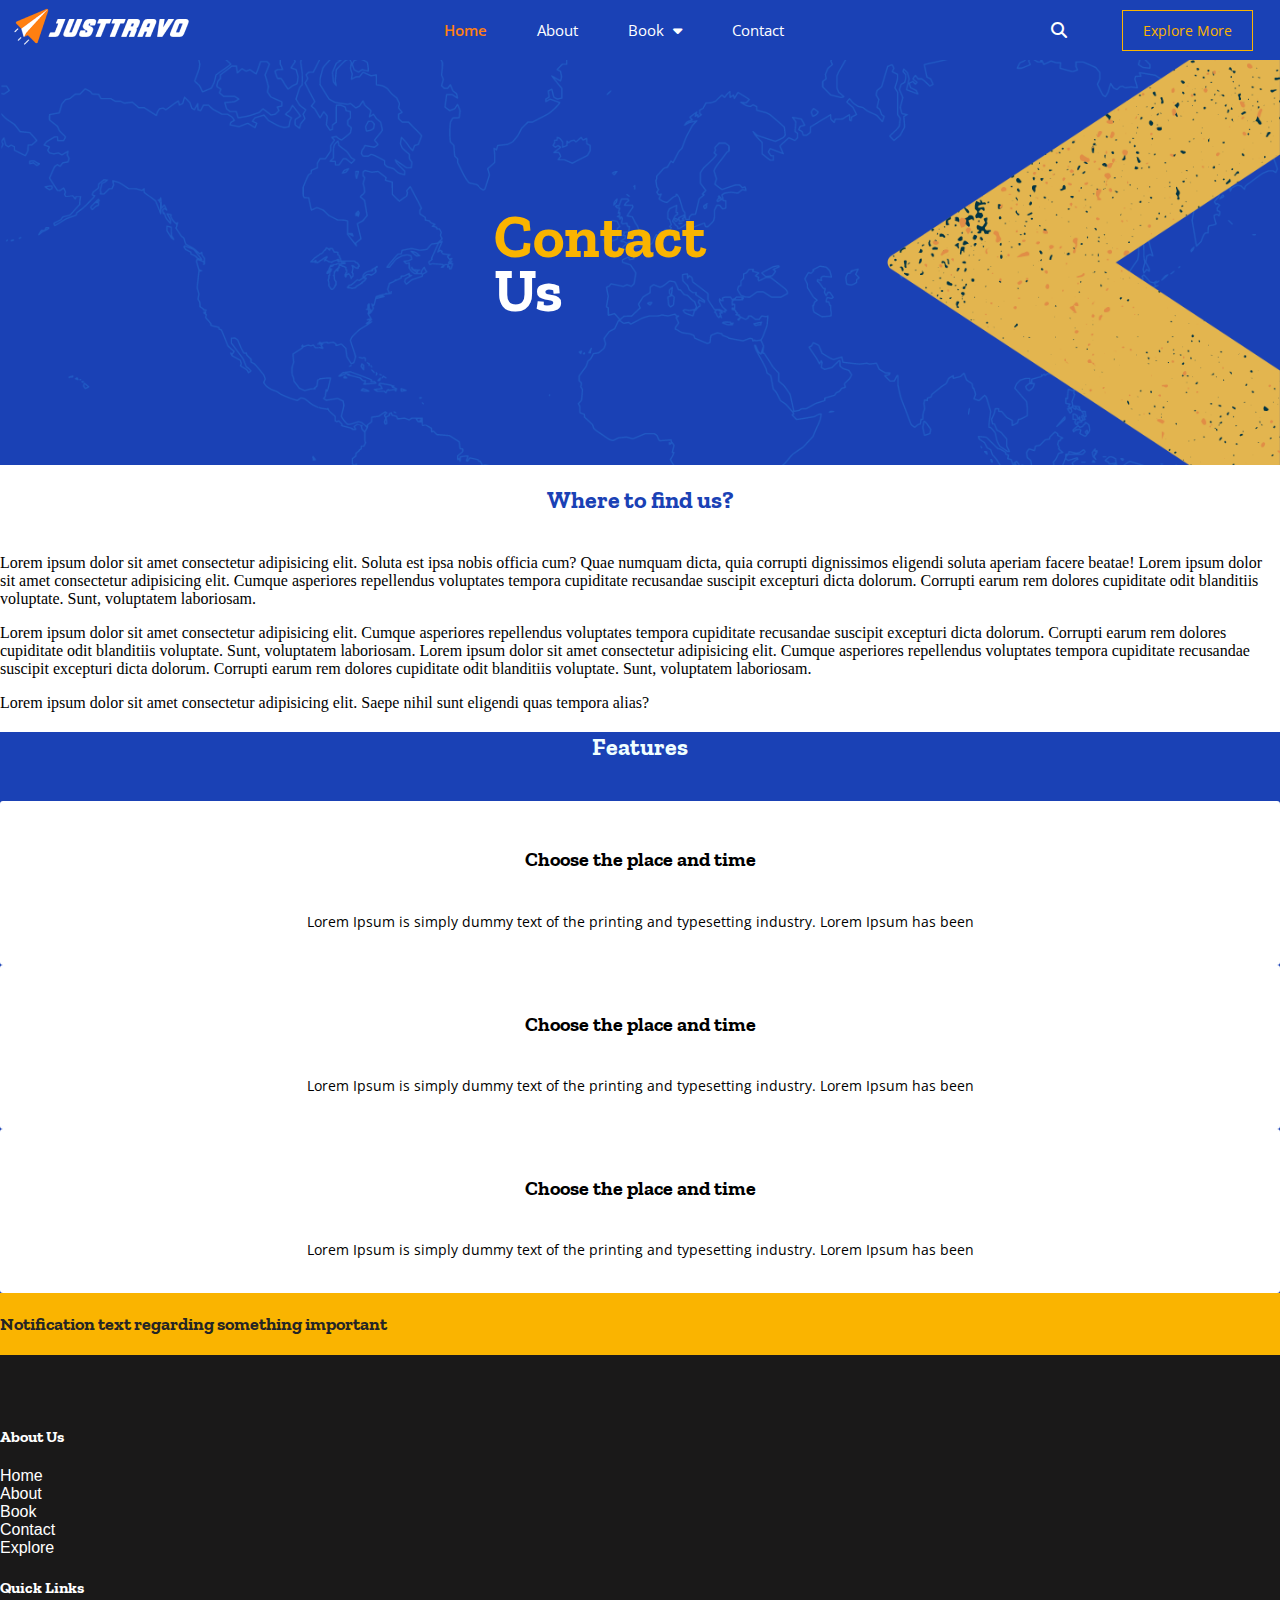
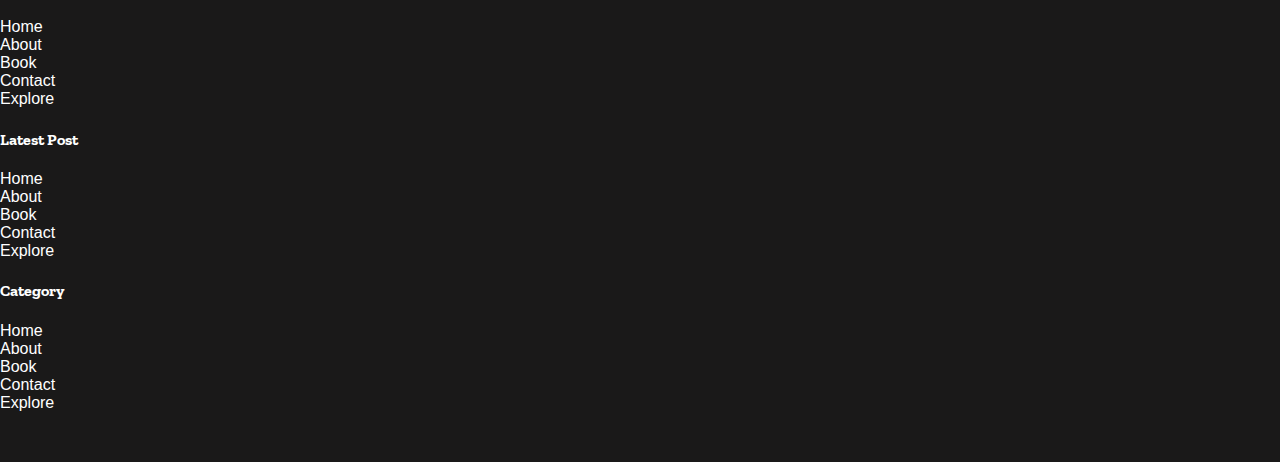
==== contact-us.html @ f2d3132c "new pages added" ====
<!DOCTYPE html>
<html lang="en">
    <head>
        <meta charset="UTF-8" />
        <meta http-equiv="X-UA-Compatible" content="IE=edge" />
        <meta name="viewport" content="width=device-width, initial-scale=1.0" />
        <title>Contact | Justtravo</title>
        <link
            rel="stylesheet"
            href="https://cdn.jsdelivr.net/npm/bootstrap@5.2.3/dist/css/bootstrap.min.css"
            integrity="sha384-rbsA2VBKQhggwzxH7pPCaAqO46MgnOM80zW1RWuH61DGLwZJEdK2Kadq2F9CUG65"
            crossorigin="anonymous"
            />
        <link
            rel="stylesheet"
            href="https://cdnjs.cloudflare.com/ajax/libs/font-awesome/6.2.1/css/all.min.css"
            />
        <link rel="preconnect" href="https://fonts.googleapis.com" />
        <link rel="preconnect" href="https://fonts.gstatic.com" crossorigin />
        <link
            href="https://fonts.googleapis.com/css2?family=Open+Sans:wght@300;400;500;600;700;800&display=swap"
            rel="stylesheet"
            />
        <link rel="preconnect" href="https://fonts.googleapis.com" />
        <link rel="preconnect" href="https://fonts.gstatic.com" crossorigin />
        <link
            href="https://fonts.googleapis.com/css2?family=Zilla+Slab:wght@300;400;500;700&display=swap"
            rel="stylesheet"
            />
        <link
            rel="stylesheet"
            href="https://cdnjs.cloudflare.com/ajax/libs/OwlCarousel2/2.3.4/assets/owl.carousel.min.css"
            />
        <link
            rel="stylesheet"
            href="https://cdnjs.cloudflare.com/ajax/libs/OwlCarousel2/2.3.4/assets/owl.theme.default.min.css"
            />
        <link rel="stylesheet" href="css/style.css" />
        <style>
        .wrapper-about{
            background: url(../images/bg1.png);
            background-position: center;
            background-repeat: no-repeat;
            background-size: cover;
            height: 45vh;
            width: 100%;
            display: flex;
            align-items: center;
            justify-content: center;
            flex-direction: column;
        }
        .ab-styled{
            text-align: center;
            color: black;
        }
        .ab-features{
            background-color: #1a41b5;
        }
        .theme_common_box_two-about{
            border-radius: 3px;
            overflow: hidden;
            transition: var(--transition);
        }
    </style>
    </head>
    <body>
        <!-- Header -->
        <nav id="NavBar">
            <div class="container">
                <div class="header">
                    <div class="logo">
                        <a href="index.html"><img src="images/logo.png"
                                alt="logo" /> </a>
                    </div>
                    <div class="links">
                        <ul>
                            <li>
                                <a href="index.html" class="active">Home</a>
                            </li>
                            <li>
                                <a href="about.html">About</a>
                            </li>
                            <li class="alignDropdown">
                                <a class="hoverDropdown">Book <i class="fa-solid
                                        fa-caret-down"></i>
                                </a>
                                <ul class="dropDown">
                                    <li><a href="category/airlines.html">Airlines</a></li>
                                    <li><a href="category/hotels.html">Hotels</a></li>
                                    <li><a href="category/car-rental.html">Car
                                            Rentals</a></li>
                                    <li><a href="category/destinations.html">Destinations</a></li>
                                    <li><a
                                            href="category/travel-insuarance.html">Travel
                                            Insurance</a></li>
                                </ul>
                            </li>
                            <li>
                                <a href="contact-us.html">Contact</a>
                            </li>
                        </ul>
                    </div>
                    <div class="rightLinks">
                        <div class="icon">
                            <a href="#"><i class="fa-solid fa-magnifying-glass"></i></a>
                        </div>
                        <div class="button">
                            <a href="#">Explore More</a>
                        </div>
                    </div>
                </div>
            </div>
        </nav>

        <!-- About -->
        <section class="wrapper-about">
            <div class="container">
                <div class="wrapperContent">
                    <div class="wrapperHeading text-center bg-">
                        <h1><span>Contact </span>Us</h1>
                    </div>
                </div>
            </div>
        </section>

        <!-- Other section -->
        <section class="p-5">
            <div class="container">
                <div class="col-lg-12 col-md-12 col-sm-12 col-12">
                  <div class="section_heading_center">
                    <h2 class="ab-styled" style="color: #1a41b5;">Where to find us?</h2>
                  </div>
                </div>
                <p>Lorem ipsum dolor sit amet consectetur adipisicing elit.
                    Soluta est ipsa nobis officia cum? Quae numquam dicta, quia
                    corrupti dignissimos eligendi soluta aperiam facere beatae! Lorem ipsum dolor sit amet consectetur adipisicing elit.
                    Cumque asperiores repellendus voluptates tempora cupiditate
                    recusandae suscipit excepturi dicta dolorum. Corrupti earum
                    rem dolores cupiditate odit blanditiis voluptate. Sunt,
                    voluptatem laboriosam.</p>
                <p>Lorem ipsum dolor sit amet consectetur adipisicing elit.
                    Cumque asperiores repellendus voluptates tempora cupiditate
                    recusandae suscipit excepturi dicta dolorum. Corrupti earum
                    rem dolores cupiditate odit blanditiis voluptate. Sunt,
                    voluptatem laboriosam. Lorem ipsum dolor sit amet consectetur adipisicing elit.
                    Cumque asperiores repellendus voluptates tempora cupiditate
                    recusandae suscipit excepturi dicta dolorum. Corrupti earum
                    rem dolores cupiditate odit blanditiis voluptate. Sunt,
                    voluptatem laboriosam.</p>
                <p>Lorem ipsum dolor sit amet consectetur adipisicing elit.
                    Saepe nihil sunt eligendi quas tempora alias?</p>
            </div>
        </section>

        <!-- Features -->
        <section class="flightDeals ab-features p-5">
            <div class="container">
              <div class="row">
                <div class="col-lg-12 col-md-12 col-sm-12 col-12">
                  <div class="section_heading_center">
                    <h2 class="ab-styled" style="color: azure;">Features</h2>
                  </div>
                </div>
              </div>
              <div class="row">
                <div class="col-lg-4 col-md-6 col-sm-6 col-12 p-2 ">
                  <div class="theme_common_box_two-about img_hover">
                    <div class="theme_two_box_content">
                      <h4>Choose the place and time</h4>
                      <p>
                        Lorem Ipsum is simply dummy text of the printing and
                        typesetting industry. Lorem Ipsum has been
                      </p>
                    </div>
                  </div>
                </div>
                <div class="col-lg-4 col-md-6 col-sm-6 col-12 p-2 ">
                  <div class="theme_common_box_two-about img_hover">
                    <div class="theme_two_box_content">
                      <h4>Choose the place and time</h4>
                      <p>
                        Lorem Ipsum is simply dummy text of the printing and
                        typesetting industry. Lorem Ipsum has been
                      </p>
                    </div>
                  </div>
                </div>
                <div class="col-lg-4 col-md-6 col-sm-6 col-12 p-2">
                  <div class="theme_common_box_two-about img_hover">
                    <div class="theme_two_box_content">
                      <h4>Choose the place and time</h4>
                      <p>
                        Lorem Ipsum is simply dummy text of the printing and
                        typesetting industry. Lorem Ipsum has been
                      </p>
                    </div>
                  </div>
                </div>
                </div>
            </div>
          </section>

        <section class='notifications'>
            <div class="container">
                <div class="notiText">
                    <h2>
                        Notification text regarding something important
                    </h2>
                </div>
            </div>
        </section>
        <footer class="footer">
            <div class="container">
                <div class="row">
                    <div class="col-lg-3 col-md-6 col-sm-6 col-12">
                        <h4> About Us</h4>
                        <div class="footerLinks">
                            <ul>
                                <li>
                                    <a href="#">Home</a>
                                </li>
                                <li>
                                    <a href="#">About</a>
                                </li>
                                <li>
                                    <a href="#">Book</a>
                                </li>
                                <li>
                                    <a href="#">Contact</a>
                                </li>
                                <li>
                                    <a href="#">Explore</a>
                                </li>
                            </ul>
                        </div>
                    </div>
                    <div class="col-lg-3 col-md-6 col-sm-6 col-12">
                        <h4> Quick Links</h4>
                        <div class="footerLinks">
                            <ul>
                                <li>
                                    <a href="#">Home</a>
                                </li>
                                <li>
                                    <a href="#">About</a>
                                </li>
                                <li>
                                    <a href="#">Book</a>
                                </li>
                                <li>
                                    <a href="#">Contact</a>
                                </li>
                                <li>
                                    <a href="#">Explore</a>
                                </li>
                            </ul>
                        </div>
                    </div>
                    <div class="col-lg-3 col-md-6 col-sm-6 col-12">
                        <h4> Latest Post</h4>
                        <div class="footerLinks">
                            <ul>
                                <li>
                                    <a href="#">Home</a>
                                </li>
                                <li>
                                    <a href="#">About</a>
                                </li>
                                <li>
                                    <a href="#">Book</a>
                                </li>
                                <li>
                                    <a href="#">Contact</a>
                                </li>
                                <li>
                                    <a href="#">Explore</a>
                                </li>
                            </ul>
                        </div>
                    </div>
                    <div class="col-lg-3 col-md-6 col-sm-6 col-12">
                        <h4> Category</h4>
                        <div class="footerLinks">
                            <ul>
                                <li>
                                    <a href="#">Home</a>
                                </li>
                                <li>
                                    <a href="#">About</a>
                                </li>
                                <li>
                                    <a href="#">Book</a>
                                </li>
                                <li>
                                    <a href="#">Contact</a>
                                </li>
                                <li>
                                    <a href="#">Explore</a>
                                </li>
                            </ul>
                        </div>
                    </div>
                </div>
            </div>
        </footer>
        <script
            src="https://cdnjs.cloudflare.com/ajax/libs/jquery/3.3.1/jquery.min.js"></script>
        <script
            src="https://cdnjs.cloudflare.com/ajax/libs/OwlCarousel2/2.3.4/owl.carousel.min.js"></script>
        <script src="js/main.js"></script>
        <script>
      $(function () {
        // Owl Carousel
        var owl = $(".owl-carousel");
        owl.owlCarousel({
          items: 3,
          margin: 10,
          dots: true,
          autoplay: true,
          loop: true,
          autoplay: 2000,
          responsiveClass: true,
          responsive: {
              0:{
                items: 2
              },
              480:{
                items: 2
              },
              769:{
                items: 3
              }
          }
            });
      });
    </script>
    </body>
</html>
---- css/style.css ----
body {
  box-sizing: border-box;
  margin: 0;
  padding: 0;
}
ul {
  margin: 0;
  padding: 0;
}
p {
  font-family: "" Open Sans ", sans-serif" !important;
}
h1,
h2,
h3,
h4,
h5,
h6 {
  font-family: "Zilla Slab", serif;
}
.active {
  color: #ff7f11 !important;
  font-weight: 600;
}
.header {
  display: flex;
  align-items: center;
  justify-content: space-between;
  width: 100%;
}
.links {
  display: flex;
}
.links ul {
  display: flex;
  padding: 0;
  align-items: center;
}
.links li {
  list-style: none;
  line-height: 60px;
  margin: 0 25px;
  font-size: 15px;
  cursor: pointer;
}
.links a {
  color: white;
  text-decoration: none;
}

.rightLinks {
  display: flex;
  justify-content: space-around;
  width: 20%;
}
.button a {
  text-decoration: none;
  color: #fab400;
  border: 1px solid #fab400;
  padding: 10px 20px;
  font-size: 14px;
}
.wrapper {
  background: url(../images/bg1.png);
  background-position: center;
  background-repeat: no-repeat;
  background-size: cover;
  height: 100vh;
  width: 100%;
  display: flex;
  align-items: center;
  justify-content: center;
  flex-direction: column;
}

nav {
  background: #1a41b5;
  font-family: "Open Sans", sans-serif;
}
a:hover {
  color: #ff7f11 !important;
  opacity: 1;
  transition: 0.4s all;
}
.icon a {
  color: white;
}
.button a:hover {
  opacity: 1;
  transition: 0.3s all;
  background-color: #ff7f11;
  color: white !important;
  border: 1px solid #ff7f11;
}
.wrapperContent {
  width: 60%;
}
.wrapperHeading h1 {
  font-family: "Zilla Slab", serif;
  color: white;
  font-size: 60px;
  line-height: 54px;
}
.wrapperPara p {
  font-size: 16px;
  color: white;
  font-family: "Open Sans", sans-serif;
  margin-top: 20px;
  line-height: 20px;
}
.features {
  background: white;
  background-size: cover;
  width: 100%;
  padding: 60px 0;
}
.links i {
  margin-left: 5px;
}
ul.dropDown {
  position: absolute;
  background: white;
  left: 50%;
  transform: translate(-50%, 0);
  border-radius: 10px;
  width: 200px;
  opacity: 0;
  visibility: hidden;
  padding: 9px 0;
  top: 120%;
  transition: 0.3s all;
  flex-direction: column;
  align-items: flex-start;
}
.dropDown::before {
  content: "";
  width: 0;
  height: 0;
  border-left: 10px solid transparent;
  border-right: 10px solid transparent;
  border-top: 10px solid #ffffff;
  position: absolute;
  top: -5%;
  left: 43%;
  transform: rotate(180deg);
}
.dropDown li {
  line-height: 19px;
  padding: 9px 31px !important;
  margin: 0 0;
  border-bottom: 1px solid #ebebeb;
  width: 100%;
}
.alignDropdown {
  position: relative;
}
.alignDropdown:hover .dropDown {
  opacity: 1;
  visibility: visible;
  top: 100%;
}
ul.dropDown a {
  color: black;
}
.cardRow {
  width: 100%;
  display: flex;
  align-items: center;
  justify-content: center;
}
.cards {
  height: auto;
  width: 290px;
  margin: 10px 30px;
  background: white;
  border-radius: 10px;
  display: flex;
  align-items: center;
  justify-content: center;
  flex-direction: column;
  padding: 10px 30px;
  box-sizing: border-box;
  text-align: center;
}
.features h2 {
  text-align: center;
  color: black;
  font-size: 24px;
  font-weight: 700;
}
.cards h3 {
  font-size: 18px;
  color: black;
  text-align: center;
}
.cards p {
  font-size: 14px;
  color: black;
  margin-top: 5px;
}
.theme_two_box_img {
  position: relative;
  overflow: hidden;
}
.img_hover img {
  transition: 0.2s all;
  width: 100%;
}
.theme_common_box_two {
  border-radius: 11px;
  overflow: hidden;
  transition: var(--transition);
}
.theme_two_box_content {
  background: #fff;
  padding: 20px 15px;
  text-align: left;
  display: flex;
  flex-direction: column;
  justify-content: center;
  align-items: center;
}
.img_hover:hover img {
  transform: scale(1.2);
}
.section_heading_center {
  margin-bottom: 40px;
}
.blog {
  background-color: #aa5a3c;
  padding: 60px 0;
  width: 100%;
  background-position: center;
  background-repeat: no-repeat;
  background-size: cover;
}
#owl-demo .item {
  background: #42bdc2;
  padding: 30px 0px;
  margin: 10px;
  color: #fff;
  -webkit-border-radius: 3px;
  -moz-border-radius: 3px;
  border-radius: 3px;
  text-align: center;
}

/* to remove slide effect  css */
.animated {
  -webkit-animation-duration: 0 ms !important;
  animation-duration: 0 ms !important;
  -webkit-animation-fill-mode: both !important;
  animation-fill-mode: both !important;
}

.fadeOut {
  -webkit-animation-name: fadeOut;
  animation-name: fadeOut;
}
@-webkit-keyframes fadeOut {
  0% {
    opacity: 0;
  }
  100% {
    opacity: 0;
  }
}
@keyframes fadeOut {
  0% {
    opacity: 0;
  }
  100% {
    opacity: 0;
  }
}
.wrapperHeading span {
  font-weight: bold;
  color: #fab400;
}
.theme_two_box_content p {
  font-size: 14px;
  text-align: center;
  font-family: "Open Sans", sans-serif;
}
.theme_two_box_content h4 {
  font-size: 20px;
  font-family: "Zilla Slab", serif;
}

.owl-carousel .owl-item img {
  border-radius: 10px;
}
.blogContent p {
  font-family: " Open Sans ", sans-serif;
  font-size: 14px;
  color: white;
}
.blogContent h4 {
  color: white;
  font-size: 20px;
  font-family: "Zilla Slab", serif;
}
h2.blogHeading {
  font-family: "Zilla Slab", serif;
  text-align: center;
  color: white;
  margin-bottom: 60px;
  font-size: 24px;
  font-weight: 700;
}

.destination {
  background: url(../images/bg3.png);
  padding: 60px 0;
  width: 100%;
  background-repeat: no-repeat;
  background-position: center;
  background-size: cover;
}
.destinationHeading {
  text-align: center;
  font-family: "Zilla Slab", serif;
  color: white;
  margin-bottom: 60px;
  font-size: 24px;
  font-weight: 700;
}
.destiImg {
  box-sizing: border-box;
  height: 176px;
  overflow: hidden;
}
.text {
  padding: 10px;
  background: white;
  border-radius: 0 0 10px 10px;
}
.text h4 {
  font-size: 20px;
  font-weight: 700;
  font-family: "Zilla Slab", serif;
}
.destiImg img {
  width: 100%;
  height: 100%;
  border-radius: 10px 10px 0 0;
}
.text p {
  font-size: 14px;
  font-family: " Open Sans ", sans-serif;
}
.destiAlign {
  margin: 25px 0;
}
section.notifications {
  background: #fab400;
  padding: 20px 0;
}
.notiText {
  display: flex;
  align-items: center;
}
.notiText h2 {
  color: #252525;
  font-family: "Zilla Slab", serif;
  font-size: 18px;
  margin: 0;
}
.footer {
  background-color: #1a1919;
  padding: 50px 0;
}
.footerLinks li {
  list-style: none;
}
.footerLinks a {
  color: white;
  font-family: " Open Sans ", sans-serif;
  text-decoration: none;
}
.footer h4 {
  color: white;
  font-family: "Zilla Slab", serif;
}
.borderRight {
  border-right: 1px solid black;
}
.sticky {
  position: fixed;
  width: 100%;
  opacity: 1;
  transition: 0.4s ease;
  z-index: 999;
}
.buttons {
  margin-top: 40px;
}

.buttons a {
  text-decoration: none;
  color: white;
  border: 1px solid #ff7f11;
  padding: 10px 20px;
  background: #ff7f11;
}
.buttons a:hover {
  color: white;
  border: 1px solid #ff7f11;
  background: transparent;
}

@media (max-width: 994px) {
  .links {
    display: none;
  }
  .logo {
    width: 100%;
  }
  .rightLinks {
    width: 100%;
  }
  .header {
    padding: 20px 0;
  }
  .wrapperContent {
    width: 100%;
  }
  .wrapperHeading h1 {
    font-size: 40px;
    line-height: 37px;
  }
  .wrapperPara p {
    font-size: 14px;
  }
  .forMargin {
    margin: auto;
    margin-bottom: 30px;
  }
  .button {
    display: none;
  }
}

@media (max-width: 425px) {
  .wrapperHeading h1 {
    font-size: 36px;
    line-height: 31px;
  }
}
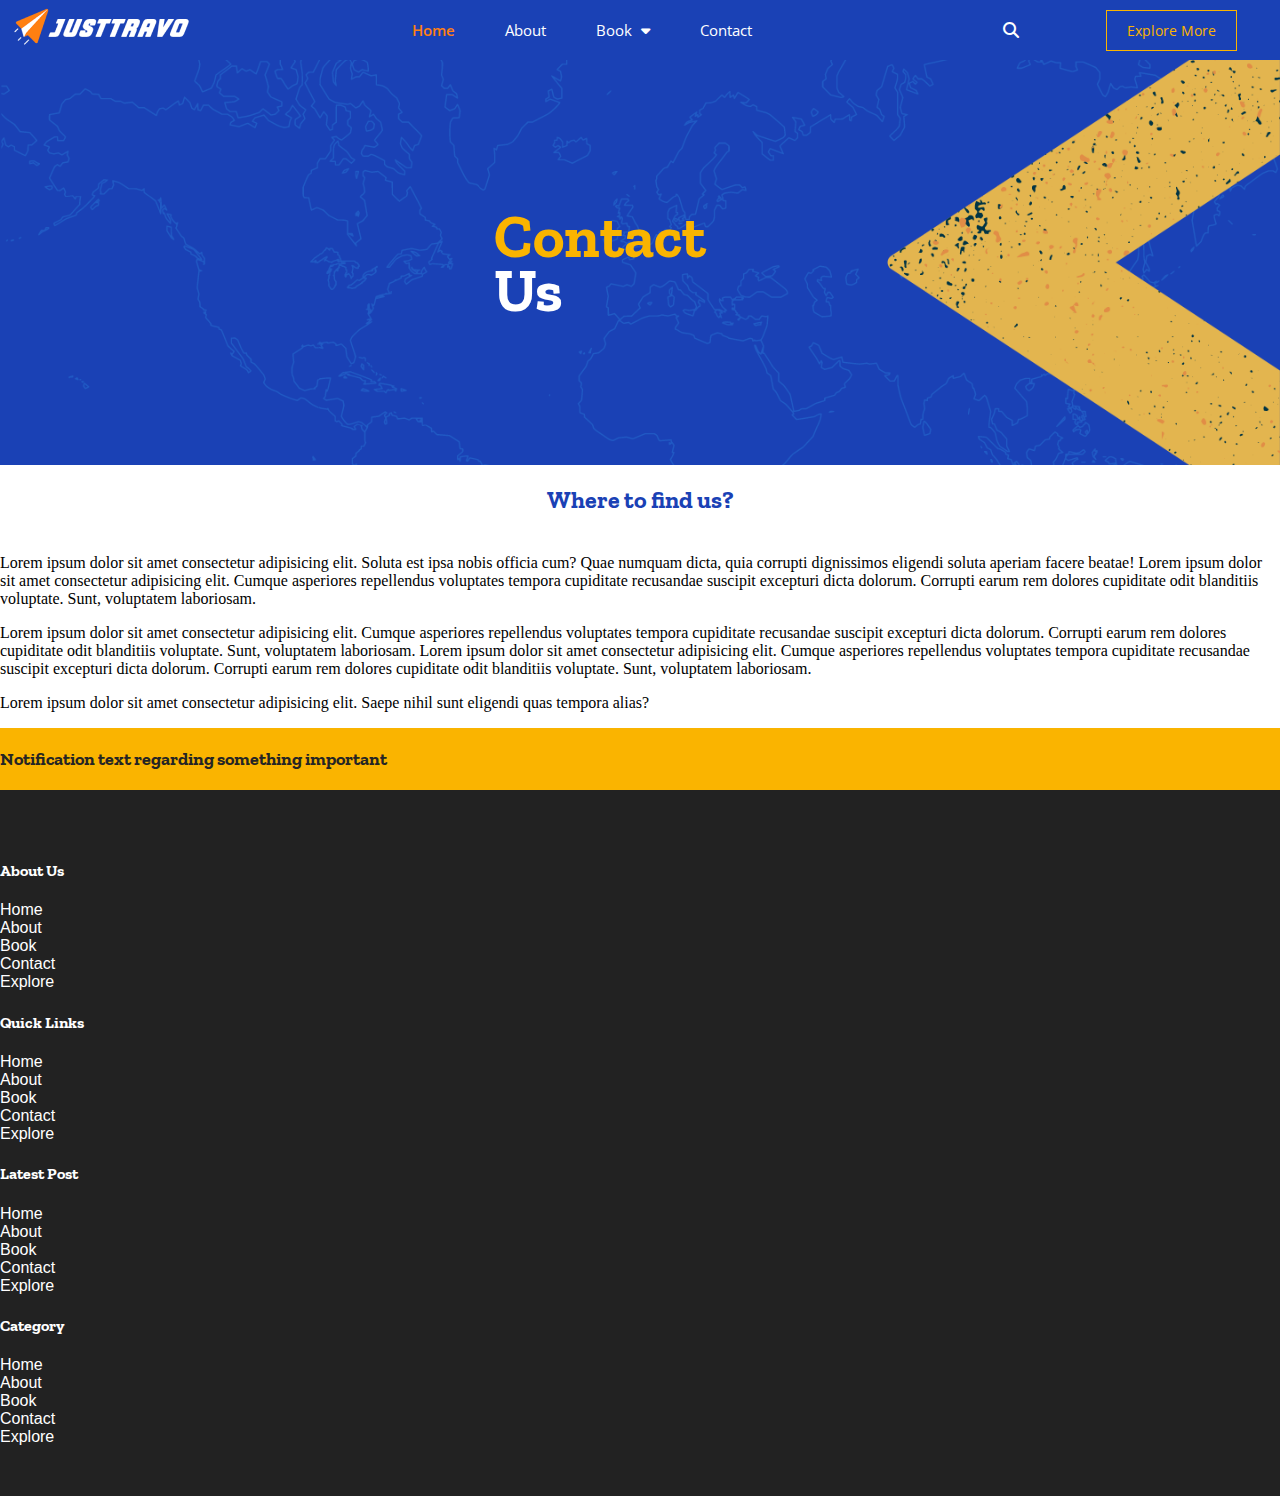
==== commit 8a40b093: "home theme set" ====
--- a/contact-us.html
+++ b/contact-us.html
@@ -152,53 +152,8 @@
             </div>
         </section>
 
-        <!-- Features -->
-        <section class="flightDeals ab-features p-5">
-            <div class="container">
-              <div class="row">
-                <div class="col-lg-12 col-md-12 col-sm-12 col-12">
-                  <div class="section_heading_center">
-                    <h2 class="ab-styled" style="color: azure;">Features</h2>
-                  </div>
-                </div>
-              </div>
-              <div class="row">
-                <div class="col-lg-4 col-md-6 col-sm-6 col-12 p-2 ">
-                  <div class="theme_common_box_two-about img_hover">
-                    <div class="theme_two_box_content">
-                      <h4>Choose the place and time</h4>
-                      <p>
-                        Lorem Ipsum is simply dummy text of the printing and
-                        typesetting industry. Lorem Ipsum has been
-                      </p>
-                    </div>
-                  </div>
-                </div>
-                <div class="col-lg-4 col-md-6 col-sm-6 col-12 p-2 ">
-                  <div class="theme_common_box_two-about img_hover">
-                    <div class="theme_two_box_content">
-                      <h4>Choose the place and time</h4>
-                      <p>
-                        Lorem Ipsum is simply dummy text of the printing and
-                        typesetting industry. Lorem Ipsum has been
-                      </p>
-                    </div>
-                  </div>
-                </div>
-                <div class="col-lg-4 col-md-6 col-sm-6 col-12 p-2">
-                  <div class="theme_common_box_two-about img_hover">
-                    <div class="theme_two_box_content">
-                      <h4>Choose the place and time</h4>
-                      <p>
-                        Lorem Ipsum is simply dummy text of the printing and
-                        typesetting industry. Lorem Ipsum has been
-                      </p>
-                    </div>
-                  </div>
-                </div>
-                </div>
-            </div>
-          </section>
+        <!-- Contact form -->
+        
 
         <section class='notifications'>
             <div class="container">
--- a/css/style.css
+++ b/css/style.css
@@ -51,7 +51,7 @@
 .rightLinks {
   display: flex;
   justify-content: space-around;
-  width: 20%;
+  width: 25%;
 }
 .button a {
   text-decoration: none;
@@ -227,7 +227,7 @@
   margin-bottom: 40px;
 }
 .blog {
-  background-color: #aa5a3c;
+  background: url(../images/bg3.png);
   padding: 60px 0;
   width: 100%;
   background-position: center;
@@ -306,24 +306,26 @@
   color: white;
   margin-bottom: 60px;
   font-size: 24px;
-  font-weight: 700;
+  font-weight: 500;
 }
 
 .destination {
-  background: url(../images/bg3.png);
-  padding: 60px 0;
-  width: 100%;
-  background-repeat: no-repeat;
-  background-position: center;
-  background-size: cover;
+  /* background: url(../images/bg3.png); */
+
+  background-color: #aa5a3c;
+    padding: 60px 0;
+    width: 100%;
+    background-repeat: no-repeat;
+    background-position: center;
+    background-size: cover;
 }
 .destinationHeading {
   text-align: center;
   font-family: "Zilla Slab", serif;
-  color: white;
+  color: rgb(235, 235, 235);
   margin-bottom: 60px;
-  font-size: 24px;
-  font-weight: 700;
+  font-size: 26px;
+  font-weight: 500;
 }
 .destiImg {
   box-sizing: border-box;
@@ -367,7 +369,7 @@
   margin: 0;
 }
 .footer {
-  background-color: #1a1919;
+  background-color: rgb(34 34 34);
   padding: 50px 0;
 }
 .footerLinks li {
@@ -408,19 +410,82 @@
   border: 1px solid #ff7f11;
   background: transparent;
 }
-
+i.fa-solid.fa-bars {
+  font-size: 20px;
+  color: white;
+  cursor: pointer;
+  display: none;
+}
+.hamburgerMenu {
+  width: 30%;
+  display: flex;
+  align-items: center;
+  justify-content: right;
+}
+.hamburger a {
+  text-decoration: none;
+  color: white;
+  line-height: 48px;
+}
+.hamburger li {
+  list-style: none;
+}
+.hamburger ul {
+  display: flex;
+  align-items: center;
+  justify-content: center;
+  height: 100%;
+  flex-direction: column;
+}
+.hamburger {
+  background: #1a41b5db;
+  position: fixed;
+  width: 100%;
+  height: 100vh;
+  left: 0;
+  top: 0;
+  backdrop-filter: blur(10px);
+  opacity: 1;
+  transition: 0.4s all;
+  margin-left: -100%;
+}
+.showMenu {
+  margin-left: 0%;
+}
+ul.dropCategory {
+  display: none;
+}
+.closeMenu {
+  width: 100%;
+  text-align: right;
+  padding: 20px 20px 0 0;
+}
+i.fa-solid.fa-close.menu {
+  font-size: 30px;
+  color: white;
+}
 @media (max-width: 994px) {
   .links {
     display: none;
   }
+  i.fa-solid.fa-bars {
+    display: block;
+  }
+  .icon {
+    width: 100%;
+    display: flex;
+    align-items: center;
+    justify-content: inherit;
+  }
   .logo {
     width: 100%;
   }
   .rightLinks {
+    justify-content: right;
     width: 100%;
   }
   .header {
-    padding: 20px 0;
+    padding: 10px;
   }
   .wrapperContent {
     width: 100%;
@@ -446,4 +511,32 @@
     font-size: 36px;
     line-height: 31px;
   }
-}
+  .hamburgerMenu {
+    width: 50%;
+  }
+  .logo img {
+    height: 40px;
+  }
+  .hamburgerMenu {
+    width: 100%;
+  }
+  .hamburgerMenu {
+    justify-content: center;
+  }
+}
+@media (max-width: 375px) {
+  .hamburgerMenu {
+    width: 70%;
+  }
+}
+@media (max-width: 320px) {
+  .hamburgerMenu {
+    width: 100%;
+  }
+  .header {
+    padding: 10px;
+  }
+  .logo img {
+    height: 30px;
+  }
+}
